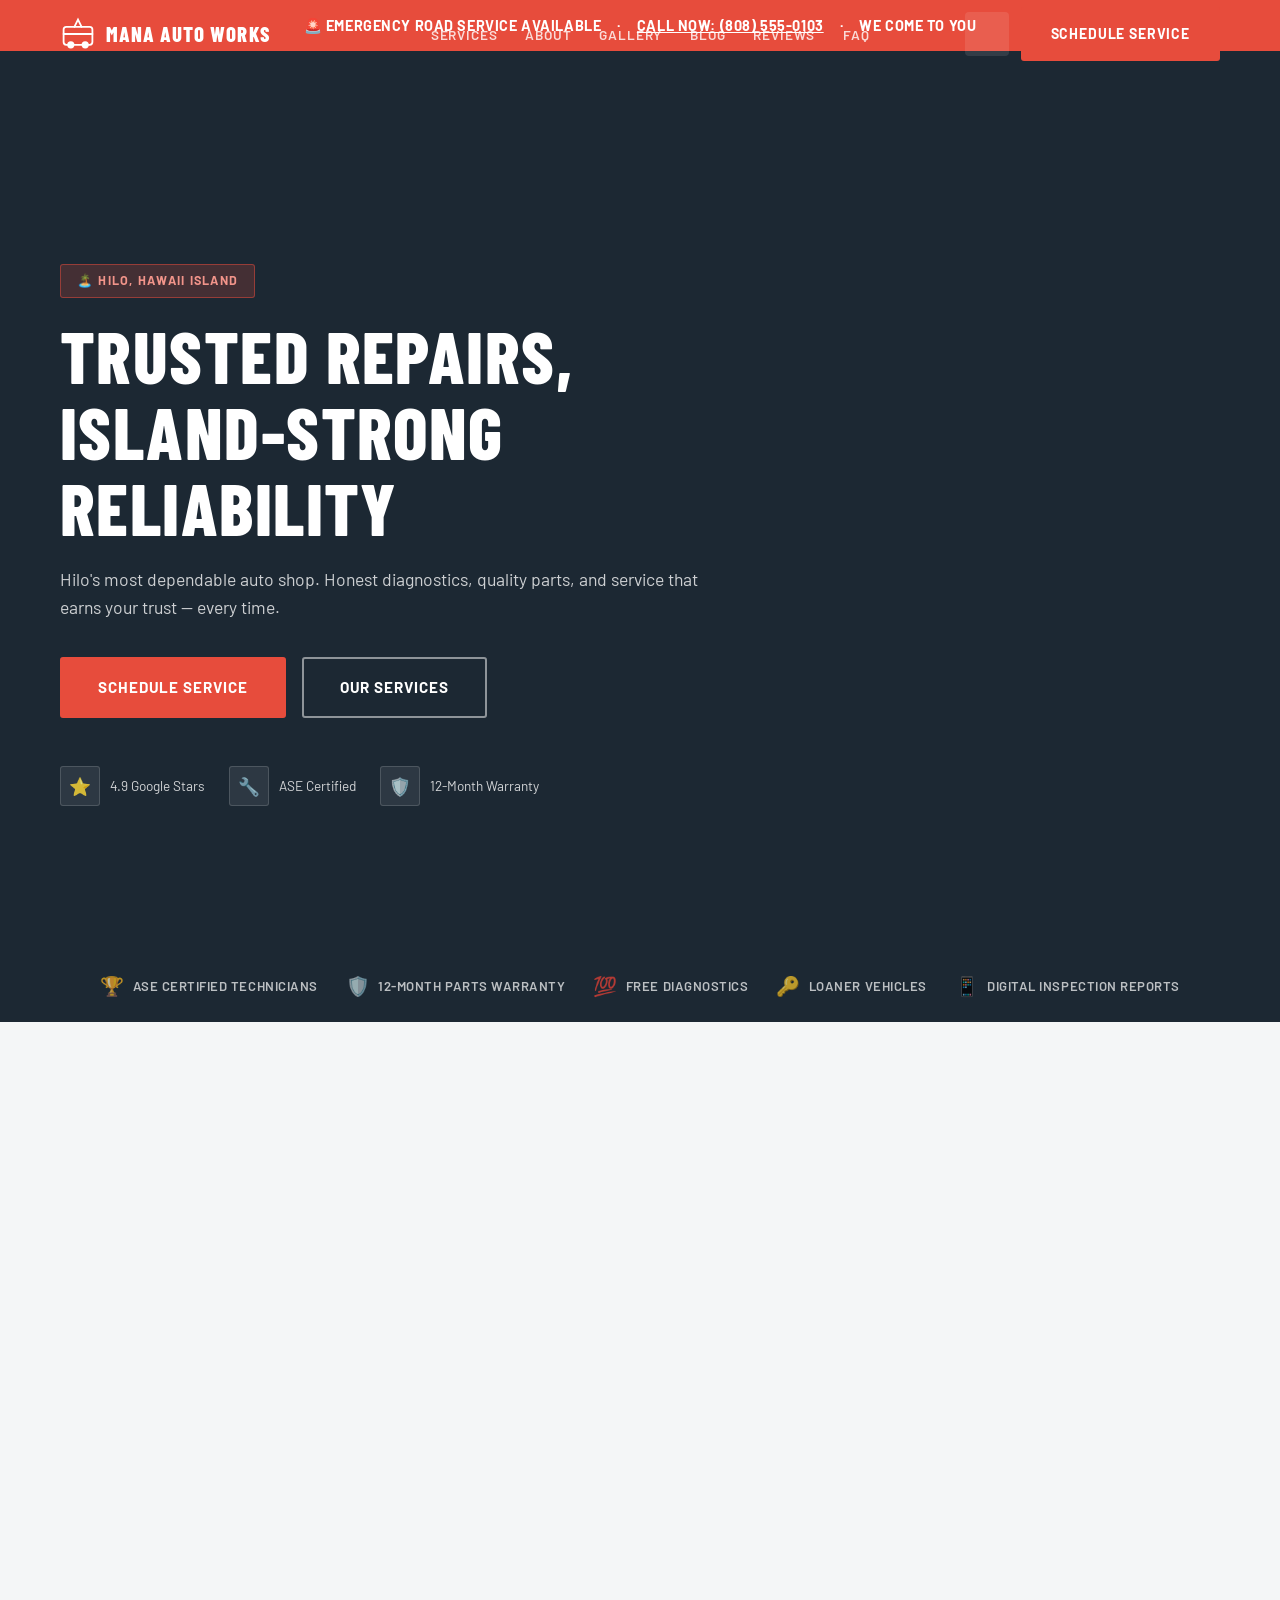
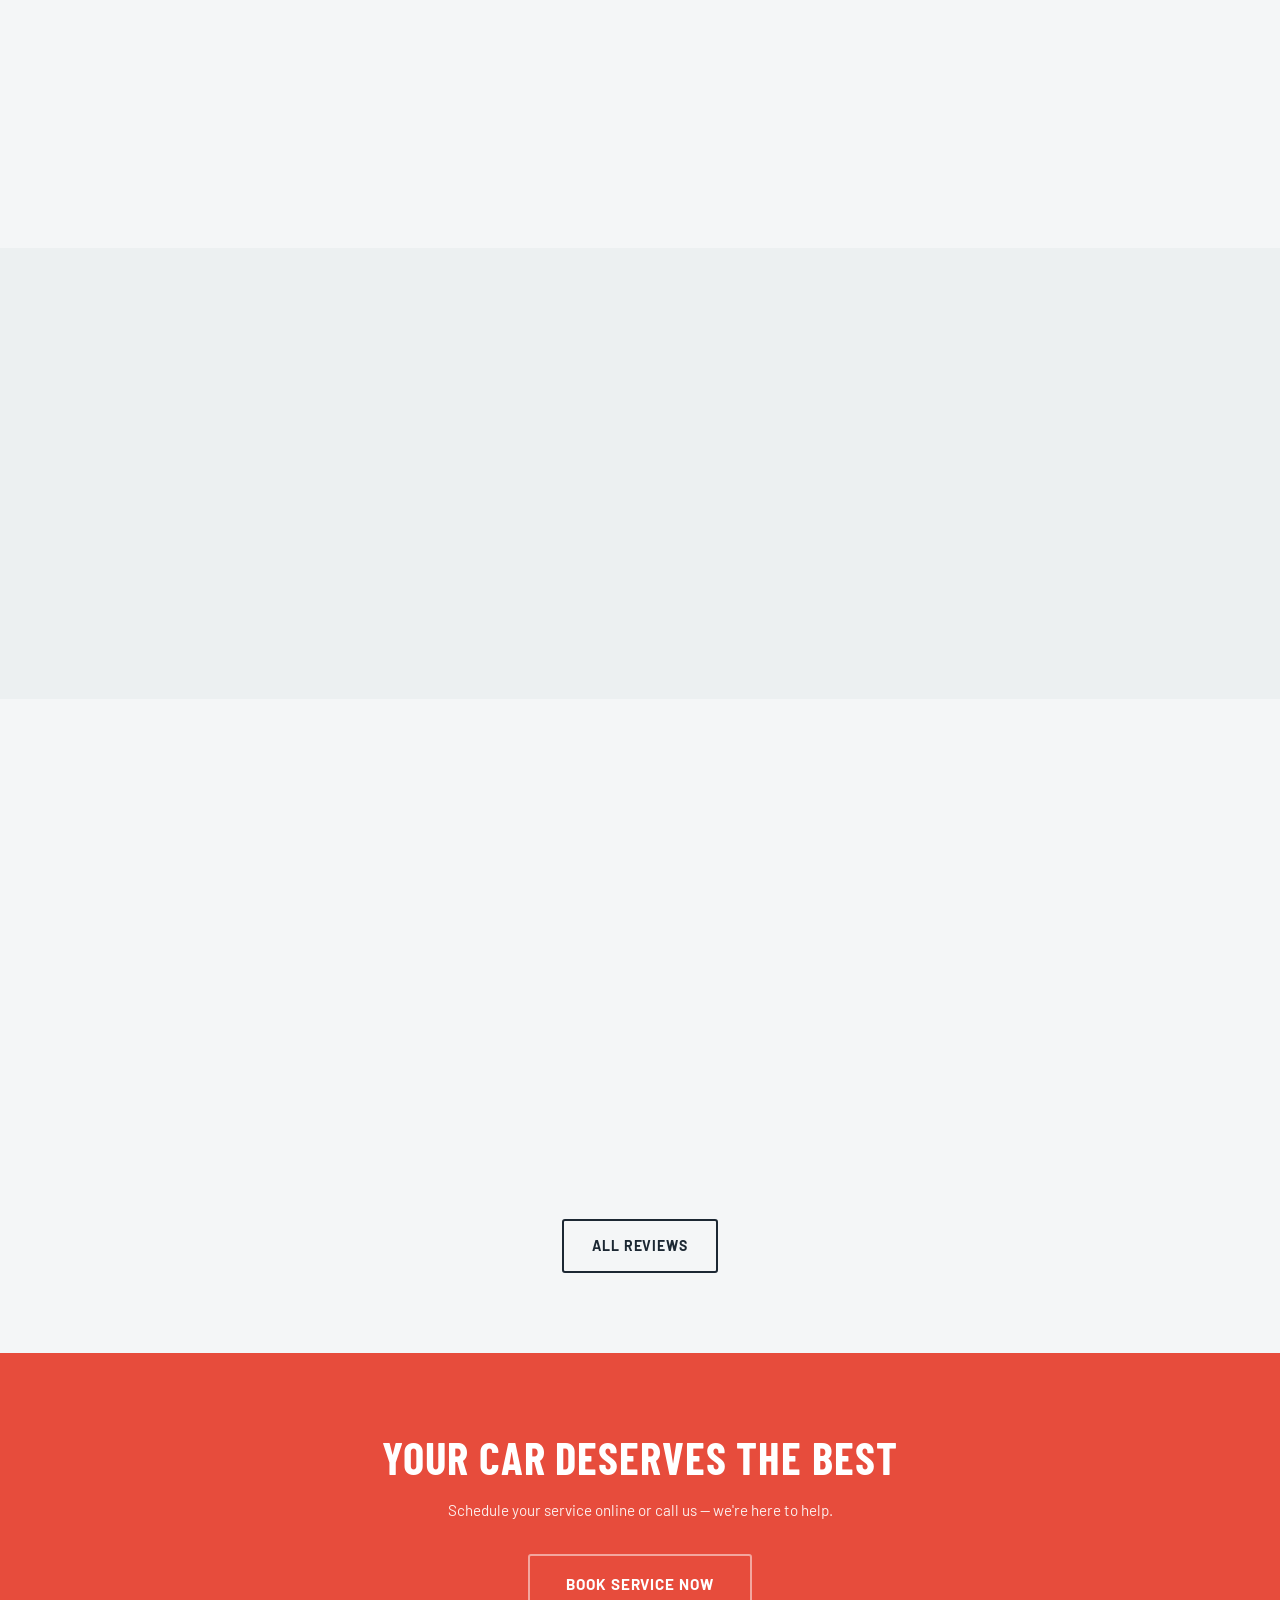
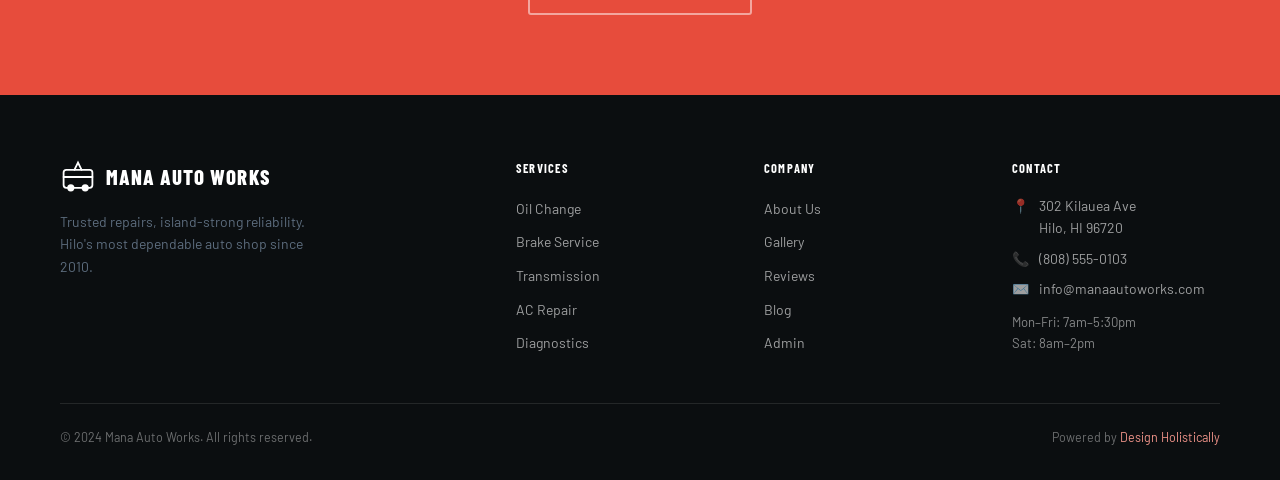
==== index.html @ d2211e3b "Initial commit: Mana Auto Works — Hawaii sample site (Hilo, Hawaii Island)" ====
<!DOCTYPE html>
<html lang="en" data-theme="light">
<head>
  <meta charset="UTF-8"><meta name="viewport" content="width=device-width, initial-scale=1.0">
  <title>Home | Mana Auto Works — Hilo, Hawaii</title>
  <meta name="description" content="Mana Auto Works offers trusted auto repair in Hilo, Hawaii. Oil changes, brakes, transmission, AC, diagnostics, and more.">
  <meta property="og:title" content="Home | Mana Auto Works">
  <meta property="og:image" content="https://picsum.photos/1200/630?random=200">
  <link rel="icon" href="data:image/svg+xml,<svg xmlns='http://www.w3.org/2000/svg' viewBox='0 0 32 32'><text y='28' font-size='28'>🔧</text></svg>">
  <link rel="stylesheet" href="css/style.css">
  <script type="application/ld+json">
  {"@context":"https://schema.org","@type":"AutoRepair","name":"Mana Auto Works","description":"Trusted auto repair shop in Hilo, Hawaii Island.","telephone":"(808) 555-0103","address":{"@type":"PostalAddress","streetAddress":"302 Kilauea Ave","addressLocality":"Hilo","addressRegion":"HI","postalCode":"96720","addressCountry":"US"},"openingHours":["Mo-Fr 07:00-17:30","Sa 08:00-14:00"]}
  </script>
</head>
<body class="page-wrapper">
  <header class="header">
    <nav class="nav container">
      <a href="index.html" class="nav-logo">
        <svg viewBox="0 0 40 40" fill="none" width="36" height="36" aria-label="Mana Auto Works">
          <rect x="4" y="12" width="32" height="20" rx="3" stroke="currentColor" stroke-width="2"/>
          <circle cx="12" cy="32" r="4" fill="currentColor"/>
          <circle cx="28" cy="32" r="4" fill="currentColor"/>
          <path d="M4 20h32M16 12l4-8 4 8" stroke="currentColor" stroke-width="2" stroke-linecap="round"/>
        </svg>
        Mana Auto Works
      </a>
      <ul class="nav-links">
        <li><a href="index.html" class='active'>Home</a></li>
        <li><a href="services.html" >Services</a></li>
        <li><a href="about.html" >About</a></li>
        <li><a href="gallery.html" >Gallery</a></li>
        <li><a href="blog.html" >Blog</a></li>
        <li><a href="reviews.html" >Reviews</a></li>
        <li><a href="faq.html" >FAQ</a></li>
      </ul>
      <div class="nav-actions">
        <button class="btn-theme" id="themeToggle" aria-label="Toggle dark mode"></button>
        <a href="booking.html" class="btn btn-nav">Schedule Service</a>
        <button class="hamburger" id="hamburger" aria-label="Menu"><span></span><span></span><span></span></button>
      </div>
    </nav>
  </header>
  <nav class="mobile-nav">
    <a href="index.html">Home</a><a href="services.html">Services</a><a href="about.html">About</a>
    <a href="gallery.html">Gallery</a><a href="blog.html">Blog</a><a href="booking.html" style="color:var(--accent)">Schedule Service</a>
  </nav>
  <div class="emergency-band">
    <div class="container"><div class="emergency-band-inner"><span>🚨 EMERGENCY ROAD SERVICE AVAILABLE</span><span>·</span><a href="tel:8085550103">Call Now: (808) 555-0103</a><span>·</span><span>We Come to You</span></div></div>
  </div>
  <section class="hero">
    <div class="hero-bg"></div>
    <div class="container">
      <div class="hero-content">
        <div class="hero-tag">🏝️ Hilo, Hawaii Island</div>
        <h1>Trusted Repairs,<br>Island-Strong<br>Reliability</h1>
        <p class="lead">Hilo's most dependable auto shop. Honest diagnostics, quality parts, and service that earns your trust — every time.</p>
        <div class="hero-actions">
          <a href="booking.html" class="btn btn-primary btn-lg">Schedule Service</a>
          <a href="services.html" class="btn btn-outline-light btn-lg">Our Services</a>
        </div>
        <div class="hero-badges">
          <div class="hero-badge"><div class="hero-badge-icon">⭐</div><span>4.9 Google Stars</span></div>
          <div class="hero-badge"><div class="hero-badge-icon">🔧</div><span>ASE Certified</span></div>
          <div class="hero-badge"><div class="hero-badge-icon">🛡️</div><span>12-Month Warranty</span></div>
        </div>
      </div>
    </div>
  </section>
  <div class="trust-strip">
    <div class="container"><div class="trust-items">
      <div class="trust-item"><span>🏆</span> ASE Certified Technicians</div>
      <div class="trust-item"><span>🛡️</span> 12-Month Parts Warranty</div>
      <div class="trust-item"><span>💯</span> Free Diagnostics</div>
      <div class="trust-item"><span>🔑</span> Loaner Vehicles</div>
      <div class="trust-item"><span>📱</span> Digital Inspection Reports</div>
    </div></div>
  </div>
  <section class="section">
    <div class="container">
      <div class="section-header fade-up">
        <span class="section-tag">What We Fix</span>
        <h2>Complete Auto Services</h2>
        <p>From routine maintenance to complex repairs — we service all makes and models with the skill your vehicle deserves.</p>
      </div>
      <div class="services-grid">
        <div class="service-card fade-up fade-up-delay-1"><div class="service-icon">🛢️</div><h3>Oil Change</h3><p>Conventional, synthetic blend, or full synthetic. Filter replacement and multi-point inspection included.</p></div>
        <div class="service-card fade-up fade-up-delay-2"><div class="service-icon">🔵</div><h3>Brake Service</h3><p>Pad replacement, rotor resurfacing, caliper repair. Full brake system inspection with every service.</p></div>
        <div class="service-card fade-up fade-up-delay-3"><div class="service-icon">⚙️</div><h3>Transmission</h3><p>Automatic and manual transmission repair, fluid service, and complete rebuilds by our specialists.</p></div>
        <div class="service-card fade-up fade-up-delay-1"><div class="service-icon">❄️</div><h3>AC Repair</h3><p>Recharge, leak detection, compressor replacement. Critical for Hawaii's heat — get your AC right.</p></div>
        <div class="service-card fade-up fade-up-delay-2"><div class="service-icon">🔍</div><h3>Diagnostics</h3><p>Advanced OBD-II scanning and comprehensive systems check to find issues fast — free diagnostics on first visit.</p></div>
        <div class="service-card fade-up fade-up-delay-3"><div class="service-icon">🚗</div><h3>Tires & Alignment</h3><p>Tire sales, installation, rotation, and computerized wheel alignment for Hawaii's varied road conditions.</p></div>
      </div>
    </div>
  </section>
  <section class="section" style="background:var(--gray-100)">
    <div class="container">
      <div class="section-header fade-up"><span class="section-tag">Certifications</span><h2>Trusted & Certified</h2></div>
      <div class="cert-grid">
        <div class="cert-card fade-up fade-up-delay-1"><div class="cert-icon">🏅</div><div class="cert-name">ASE Certified</div><div class="cert-desc">All technicians nationally certified</div></div>
        <div class="cert-card fade-up fade-up-delay-2"><div class="cert-icon">🔧</div><div class="cert-name">AAA Approved</div><div class="cert-desc">Approved repair facility</div></div>
        <div class="cert-card fade-up fade-up-delay-3"><div class="cert-icon">🛡️</div><div class="cert-name">NAPA AutoCare</div><div class="cert-desc">Nationwide parts warranty</div></div>
        <div class="cert-card fade-up" style="transition-delay:0.4s"><div class="cert-icon">♻️</div><div class="cert-name">EPA Compliant</div><div class="cert-desc">Environmentally responsible disposal</div></div>
      </div>
    </div>
  </section>
  <section class="section">
    <div class="container">
      <div class="section-header fade-up"><span class="section-tag">Customer Reviews</span><h2>What Hilo Drivers Say</h2></div>
      <div class="testimonials-grid">
        <div class="testimonial-card fade-up fade-up-delay-1"><div class="testimonial-stars">★★★★★</div><p class="testimonial-text">"Brought my truck in after it failed to start on the way to work. They diagnosed the problem in under an hour, had the part in stock, and I was back on the road by noon. Honest, fast, affordable."</p><div class="testimonial-author"><img class="testimonial-avatar" src="https://picsum.photos/44/44?random=230" alt="Kahana T."><div><div class="testimonial-name">Kahana Torres</div><div class="testimonial-loc">Hilo, HI</div></div></div></div>
        <div class="testimonial-card fade-up fade-up-delay-2"><div class="testimonial-stars">★★★★★</div><p class="testimonial-text">"My AC stopped working in July — worst timing possible on the Big Island. Mana Auto had it diagnosed and repaired in one day. The team explained exactly what was wrong and why. No upselling, just solutions."</p><div class="testimonial-author"><img class="testimonial-avatar" src="https://picsum.photos/44/44?random=231" alt="Lisa M."><div><div class="testimonial-name">Lisa Makoa</div><div class="testimonial-loc">Hilo, HI</div></div></div></div>
        <div class="testimonial-card fade-up fade-up-delay-3"><div class="testimonial-stars">★★★★★</div><p class="testimonial-text">"I've been taking my vehicles to Mana Auto Works for 8 years. They're honest, thorough, and they always find ways to save you money without cutting corners. The only shop I trust in Hilo."</p><div class="testimonial-author"><img class="testimonial-avatar" src="https://picsum.photos/44/44?random=232" alt="Robert K."><div><div class="testimonial-name">Robert Kono</div><div class="testimonial-loc">Hilo, HI</div></div></div></div>
      </div>
      <div class="text-center mt-32"><a href="reviews.html" class="btn btn-outline">All Reviews</a></div>
    </div>
  </section>
  <div class="cta-band">
    <div class="container"><h2 style="color:#fff">Your Car Deserves the Best</h2><p>Schedule your service online or call us — we're here to help.</p><a href="booking.html" class="btn btn-outline-light btn-lg">Book Service Now</a></div>
  </div>

  <footer class="footer">
    <div class="container">
      <div class="footer-grid">
        <div class="footer-brand">
          <a href="index.html" class="nav-logo" style="color:#fff">
            <svg viewBox="0 0 40 40" fill="none" width="32" height="32"><rect x="4" y="12" width="32" height="20" rx="3" stroke="currentColor" stroke-width="2"/><circle cx="12" cy="32" r="4" fill="currentColor"/><circle cx="28" cy="32" r="4" fill="currentColor"/><path d="M4 20h32M16 12l4-8 4 8" stroke="currentColor" stroke-width="2" stroke-linecap="round"/></svg>
            Mana Auto Works
          </a>
          <p>Trusted repairs, island-strong reliability. Hilo's most dependable auto shop since 2010.</p>
        </div>
        <div><p class="footer-heading">Services</p><ul class="footer-links"><li><a href="services.html">Oil Change</a></li><li><a href="services.html">Brake Service</a></li><li><a href="services.html">Transmission</a></li><li><a href="services.html">AC Repair</a></li><li><a href="services.html">Diagnostics</a></li></ul></div>
        <div><p class="footer-heading">Company</p><ul class="footer-links"><li><a href="about.html">About Us</a></li><li><a href="gallery.html">Gallery</a></li><li><a href="reviews.html">Reviews</a></li><li><a href="blog.html">Blog</a></li><li><a href="admin.html">Admin</a></li></ul></div>
        <div>
          <p class="footer-heading">Contact</p>
          <div class="footer-contact-item"><span>📍</span><span>302 Kilauea Ave<br>Hilo, HI 96720</span></div>
          <div class="footer-contact-item"><span>📞</span><a href="tel:8085550103">(808) 555-0103</a></div>
          <div class="footer-contact-item"><span>✉️</span><a href="mailto:info@manaautoworks.com">info@manaautoworks.com</a></div>
          <div style="margin-top:12px;font-size:0.82rem;color:rgba(255,255,255,0.5)">Mon–Fri: 7am–5:30pm<br>Sat: 8am–2pm</div>
        </div>
      </div>
      <div class="footer-bottom">
        <p>© 2024 Mana Auto Works. All rights reserved.</p>
        <p class="powered-by">Powered by <a href="https://designholistically.com" target="_blank">Design Holistically</a></p>
      </div>
    </div>
  </footer>
  <button class="back-to-top" id="backToTop" aria-label="Back to top">↑</button><script src="js/main.js"></script></body></html>
---- css/style.css ----
@import url('https://fonts.googleapis.com/css2?family=Barlow:wght@400;500;600;700;800&family=Barlow+Condensed:wght@600;700;800&display=swap');
:root{--primary:#1C2833;--primary-light:#2E4057;--accent:#E74C3C;--accent-dark:#C0392B;--accent-light:#F1948A;--white:#FFFFFF;--off-white:#F4F6F7;--gray-100:#ECF0F1;--gray-200:#D5DBDB;--gray-300:#AAB7B8;--gray-500:#717D7E;--gray-900:#0B0E10;--text:#1C2833;--text-light:#5D6D7E;--bg:var(--off-white);--surface:var(--white);--border:#D5DBDB;--shadow-sm:0 2px 8px rgba(28,40,51,0.08);--shadow-md:0 4px 20px rgba(28,40,51,0.15);--shadow-lg:0 8px 40px rgba(28,40,51,0.2);--radius-sm:3px;--radius-md:6px;--radius-lg:12px;--font-display:'Barlow Condensed',sans-serif;--font-body:'Barlow',sans-serif;--transition:0.3s cubic-bezier(0.4,0,0.2,1);--header-h:68px;}
[data-theme="dark"]{--text:#ECF0F1;--text-light:#AAB7B8;--bg:#0D1117;--surface:#161B22;--border:#21262D;--gray-100:#161B22;--gray-200:#21262D;--off-white:#0D1117;--white:#161B22;--shadow-sm:0 2px 8px rgba(0,0,0,0.4);--shadow-md:0 4px 20px rgba(0,0,0,0.5);--shadow-lg:0 8px 40px rgba(0,0,0,0.6);}
*,*::before,*::after{box-sizing:border-box;margin:0;padding:0;}
html{scroll-behavior:smooth;}
body{font-family:var(--font-body);background:var(--bg);color:var(--text);line-height:1.6;transition:background var(--transition),color var(--transition);overflow-x:hidden;}
img{max-width:100%;height:auto;display:block;}a{color:inherit;text-decoration:none;}button{cursor:pointer;border:none;background:none;font-family:inherit;}ul{list-style:none;}
h1,h2,h3,h4{font-family:var(--font-display);line-height:1.1;color:var(--text);text-transform:uppercase;letter-spacing:0.02em;}
h1{font-size:clamp(2.4rem,6vw,4.5rem);font-weight:800;}
h2{font-size:clamp(1.8rem,4vw,2.8rem);font-weight:700;}
h3{font-size:clamp(1.2rem,2.5vw,1.5rem);font-weight:700;}
h4{font-size:1rem;font-weight:700;}
p{font-size:0.95rem;color:var(--text-light);max-width:68ch;}
.lead{font-size:1.1rem;font-weight:400;}
.container{width:100%;max-width:1200px;margin:0 auto;padding:0 20px;}
.section{padding:80px 0;}.section-sm{padding:48px 0;}
.section-header{text-align:center;margin-bottom:56px;}
.section-header p{margin:12px auto 0;}
.section-tag{display:inline-block;font-size:0.72rem;font-weight:700;letter-spacing:0.14em;text-transform:uppercase;color:var(--accent);margin-bottom:10px;font-family:var(--font-body);}
.grid-2{display:grid;grid-template-columns:1fr;gap:32px;}
.grid-3{display:grid;grid-template-columns:1fr;gap:24px;}
@media(min-width:768px){.grid-2{grid-template-columns:1fr 1fr;}.grid-3{grid-template-columns:repeat(3,1fr);}}
/* HEADER */
.header{position:fixed;top:0;left:0;right:0;height:var(--header-h);z-index:1000;transition:all var(--transition);}
.header.scrolled{background:rgba(28,40,51,0.96);backdrop-filter:blur(12px);box-shadow:0 2px 20px rgba(0,0,0,0.4);}
.nav{display:flex;align-items:center;justify-content:space-between;height:var(--header-h);}
.nav-logo{display:flex;align-items:center;gap:10px;font-family:var(--font-display);font-size:1.3rem;font-weight:800;color:#fff;text-transform:uppercase;letter-spacing:0.05em;}
.nav-logo svg{width:36px;height:36px;}
.nav-links{display:none;align-items:center;gap:28px;}
.nav-links a{font-size:0.85rem;font-weight:600;letter-spacing:0.06em;text-transform:uppercase;color:rgba(255,255,255,0.8);transition:color var(--transition);}
.nav-links a:hover,.nav-links a.active{color:var(--accent);}
.nav-actions{display:flex;align-items:center;gap:12px;}
.btn-theme{width:44px;height:44px;border-radius:4px;display:flex;align-items:center;justify-content:center;background:rgba(255,255,255,0.1);color:#fff;transition:background var(--transition);}
.btn-theme:hover{background:rgba(255,255,255,0.2);}
.btn-nav{display:none;padding:10px 22px;background:var(--accent);color:#fff;font-size:0.8rem;font-weight:700;letter-spacing:0.08em;text-transform:uppercase;border-radius:3px;transition:all var(--transition);}
.btn-nav:hover{background:var(--accent-dark);}
.hamburger{width:44px;height:44px;display:flex;flex-direction:column;align-items:center;justify-content:center;gap:5px;background:rgba(255,255,255,0.1);border-radius:3px;}
.hamburger span{display:block;width:20px;height:2px;background:#fff;border-radius:2px;transition:transform var(--transition),opacity var(--transition);}
.hamburger.open span:nth-child(1){transform:translateY(7px) rotate(45deg);}
.hamburger.open span:nth-child(2){opacity:0;}
.hamburger.open span:nth-child(3){transform:translateY(-7px) rotate(-45deg);}
.mobile-nav{position:fixed;top:var(--header-h);left:0;right:0;bottom:0;background:var(--primary);z-index:999;display:flex;flex-direction:column;align-items:center;justify-content:center;gap:28px;opacity:0;pointer-events:none;transform:translateY(-20px);transition:all var(--transition);}
.mobile-nav.open{opacity:1;pointer-events:all;transform:translateY(0);}
.mobile-nav a{font-family:var(--font-display);font-size:2rem;font-weight:800;color:#fff;text-transform:uppercase;}
.mobile-nav a:hover{color:var(--accent);}
@media(min-width:768px){.nav-links{display:flex;}.btn-nav{display:block;}.hamburger{display:none;}}
.btn{display:inline-flex;align-items:center;justify-content:center;gap:8px;padding:14px 28px;border-radius:3px;font-family:var(--font-body);font-size:0.875rem;font-weight:700;text-transform:uppercase;letter-spacing:0.06em;transition:all var(--transition);min-height:44px;cursor:pointer;border:2px solid transparent;}
.btn-primary{background:var(--accent);color:#fff;border-color:var(--accent);}
.btn-primary:hover{background:var(--accent-dark);transform:translateY(-2px);box-shadow:var(--shadow-md);}
.btn-outline{background:transparent;color:var(--primary);border-color:var(--primary);}
.btn-outline:hover{background:var(--primary);color:#fff;}
.btn-outline-light{background:transparent;color:#fff;border-color:rgba(255,255,255,0.5);}
.btn-outline-light:hover{background:rgba(255,255,255,0.12);}
.btn-lg{padding:16px 36px;font-size:0.95rem;}
/* HERO */
.hero{min-height:100vh;display:flex;align-items:center;position:relative;overflow:hidden;background:var(--primary);padding-top:var(--header-h);}
.hero-bg{position:absolute;inset:0;background-image:url('https://picsum.photos/1400/900?random=200');background-size:cover;background-position:center;opacity:0.25;}
.hero-content{position:relative;z-index:2;padding:80px 0;max-width:680px;}
.hero-tag{display:inline-flex;align-items:center;gap:8px;background:rgba(231,76,60,0.2);border:1px solid rgba(231,76,60,0.5);color:var(--accent-light);padding:6px 16px;border-radius:3px;font-size:0.78rem;font-weight:700;letter-spacing:0.1em;text-transform:uppercase;margin-bottom:20px;}
.hero h1{color:#fff;margin-bottom:20px;line-height:1.05;}
.hero .lead{color:rgba(255,255,255,0.78);margin-bottom:36px;}
.hero-actions{display:flex;gap:16px;flex-wrap:wrap;}
.hero-badges{display:flex;gap:24px;margin-top:48px;flex-wrap:wrap;}
.hero-badge{display:flex;align-items:center;gap:10px;color:rgba(255,255,255,0.8);font-size:0.85rem;}
.hero-badge-icon{width:40px;height:40px;background:rgba(255,255,255,0.08);border:1px solid rgba(255,255,255,0.15);border-radius:3px;display:flex;align-items:center;justify-content:center;font-size:1.1rem;}
/* EMERGENCY BADGE */
.emergency-band{background:var(--accent);padding:14px 0;text-align:center;}
.emergency-band-inner{display:flex;align-items:center;justify-content:center;gap:16px;flex-wrap:wrap;color:#fff;font-weight:700;font-size:0.9rem;text-transform:uppercase;letter-spacing:0.04em;}
.emergency-band a{color:#fff;text-decoration:underline;}
/* TRUST */
.trust-strip{background:var(--primary);padding:20px 0;}
.trust-items{display:flex;align-items:center;justify-content:center;gap:28px;flex-wrap:wrap;}
.trust-item{display:flex;align-items:center;gap:8px;font-size:0.82rem;font-weight:600;color:rgba(255,255,255,0.7);text-transform:uppercase;letter-spacing:0.04em;}
.trust-item span{font-size:1.2rem;}
/* SERVICE CARDS */
.services-grid{display:grid;grid-template-columns:1fr;gap:2px;}
@media(min-width:600px){.services-grid{grid-template-columns:1fr 1fr;}}
@media(min-width:900px){.services-grid{grid-template-columns:repeat(3,1fr);}}
.service-card{background:var(--surface);padding:32px 24px;border:1px solid var(--border);transition:all var(--transition);}
.service-card:hover{background:var(--primary);border-color:var(--primary);}
.service-card:hover h3,.service-card:hover p{color:#fff;}
.service-card:hover .service-icon{color:var(--accent);}
.service-icon{font-size:2rem;margin-bottom:16px;transition:color var(--transition);}
/* CARDS */
.card{background:var(--surface);border-radius:var(--radius-md);overflow:hidden;border:1px solid var(--border);transition:all var(--transition);}
.card:hover{transform:translateY(-4px);box-shadow:var(--shadow-md);}
.card-img{width:100%;height:220px;object-fit:cover;}
.card-body{padding:24px;}
.card-tag{font-size:0.72rem;font-weight:700;letter-spacing:0.08em;text-transform:uppercase;color:var(--accent);margin-bottom:8px;}
.card-title{font-size:1.1rem;margin-bottom:8px;}
.card-text{font-size:0.875rem;}
.card-price{font-family:var(--font-display);font-size:1.4rem;color:var(--accent);font-weight:800;margin-top:12px;}
/* TESTIMONIALS */
.testimonials-grid{display:grid;grid-template-columns:1fr;gap:20px;}
@media(min-width:768px){.testimonials-grid{grid-template-columns:repeat(3,1fr);}}
.testimonial-card{background:var(--surface);padding:28px;border:1px solid var(--border);border-left:4px solid var(--accent);}
.testimonial-stars{color:var(--accent);margin-bottom:10px;letter-spacing:2px;}
.testimonial-text{font-size:0.9rem;font-style:italic;margin-bottom:16px;}
.testimonial-author{display:flex;align-items:center;gap:12px;}
.testimonial-avatar{width:44px;height:44px;border-radius:50%;object-fit:cover;}
.testimonial-name{font-weight:700;font-size:0.875rem;}
.testimonial-loc{font-size:0.78rem;color:var(--text-light);}
/* GALLERY */
.gallery-grid{display:grid;grid-template-columns:1fr 1fr;gap:4px;}
@media(min-width:768px){.gallery-grid{grid-template-columns:repeat(3,1fr);}}
@media(min-width:1024px){.gallery-grid{grid-template-columns:repeat(4,1fr);}}
.gallery-item{overflow:hidden;aspect-ratio:1;cursor:pointer;position:relative;}
.gallery-item img{width:100%;height:100%;object-fit:cover;transition:transform 0.4s ease;}
.gallery-item:hover img{transform:scale(1.08);}
.gallery-item-overlay{position:absolute;inset:0;background:linear-gradient(to top,rgba(28,40,51,0.7) 0%,transparent 60%);opacity:0;transition:opacity var(--transition);display:flex;align-items:flex-end;padding:16px;}
.gallery-item:hover .gallery-item-overlay{opacity:1;}
.gallery-item-overlay span{color:#fff;font-size:0.82rem;font-weight:600;text-transform:uppercase;letter-spacing:0.04em;}
/* BLOG */
.blog-grid{display:grid;grid-template-columns:1fr;gap:24px;}
@media(min-width:640px){.blog-grid{grid-template-columns:1fr 1fr;}}
@media(min-width:1024px){.blog-grid{grid-template-columns:repeat(3,1fr);}}
.blog-card{background:var(--surface);border:1px solid var(--border);overflow:hidden;transition:all var(--transition);}
.blog-card:hover{transform:translateY(-4px);box-shadow:var(--shadow-md);}
.blog-card-img{width:100%;height:200px;object-fit:cover;}
.blog-card-body{padding:20px;}
.blog-card-meta{font-size:0.78rem;color:var(--text-light);margin-bottom:6px;}
.blog-card-title{font-size:1rem;margin-bottom:8px;line-height:1.3;}
.blog-card-excerpt{font-size:0.85rem;color:var(--text-light);}
.blog-card-link{display:inline-flex;align-items:center;gap:4px;color:var(--accent);font-size:0.82rem;font-weight:700;margin-top:14px;text-transform:uppercase;letter-spacing:0.04em;}
/* BOOKING */
.booking-steps{display:flex;justify-content:center;gap:0;margin-bottom:48px;}
.step-indicator{display:flex;flex-direction:column;align-items:center;gap:8px;position:relative;flex:1;max-width:140px;}
.step-indicator::after{content:'';position:absolute;top:20px;left:60%;right:-40%;height:2px;background:var(--border);}
.step-indicator:last-child::after{display:none;}
.step-indicator.active::after,.step-indicator.done::after{background:var(--accent);}
.step-num{width:40px;height:40px;border-radius:2px;display:flex;align-items:center;justify-content:center;font-weight:700;font-size:0.9rem;z-index:1;background:var(--gray-200);color:var(--text-light);transition:all var(--transition);}
.step-indicator.active .step-num{background:var(--accent);color:#fff;}
.step-indicator.done .step-num{background:var(--primary);color:#fff;}
.step-label{font-size:0.72rem;font-weight:600;color:var(--text-light);text-align:center;text-transform:uppercase;letter-spacing:0.04em;}
.step-panel{display:none;}.step-panel.active{display:block;}
.form-group{margin-bottom:18px;}
.form-group label{display:block;font-weight:600;font-size:0.82rem;margin-bottom:6px;text-transform:uppercase;letter-spacing:0.04em;}
.form-group input,.form-group select,.form-group textarea{width:100%;padding:12px 16px;border-radius:3px;border:2px solid var(--border);background:var(--surface);color:var(--text);font-family:var(--font-body);font-size:0.95rem;transition:border-color var(--transition);min-height:44px;}
.form-group input:focus,.form-group select:focus,.form-group textarea:focus{outline:none;border-color:var(--accent);}
.service-options{display:grid;grid-template-columns:1fr;gap:10px;}
@media(min-width:640px){.service-options{grid-template-columns:1fr 1fr;}}
.service-option{border:2px solid var(--border);border-radius:3px;padding:14px;cursor:pointer;transition:all var(--transition);}
.service-option:hover{border-color:var(--accent);}
.service-option.selected{border-color:var(--accent);background:rgba(231,76,60,0.06);}
.service-option h4{margin-bottom:4px;}
.service-option p{font-size:0.78rem;}
.time-slots{display:grid;grid-template-columns:repeat(3,1fr);gap:8px;}
@media(min-width:640px){.time-slots{grid-template-columns:repeat(4,1fr);}}
.time-slot{padding:10px;text-align:center;border:2px solid var(--border);border-radius:3px;cursor:pointer;font-size:0.85rem;font-weight:600;transition:all var(--transition);min-height:44px;display:flex;align-items:center;justify-content:center;}
.time-slot:hover{border-color:var(--accent);}
.time-slot.selected{background:var(--accent);border-color:var(--accent);color:#fff;}
.time-slot.unavailable{opacity:0.4;cursor:not-allowed;}
.booking-summary{background:var(--gray-100);border-radius:var(--radius-md);padding:24px;border:1px solid var(--border);}
.booking-summary h3{margin-bottom:16px;}
.summary-row{display:flex;justify-content:space-between;padding:8px 0;border-bottom:1px solid var(--border);font-size:0.9rem;}
.summary-row:last-child{border:none;font-weight:700;}
/* FAQ */
.faq-list{max-width:800px;margin:0 auto;}
.faq-item{border-bottom:1px solid var(--border);}
.faq-question{width:100%;text-align:left;padding:18px 0;display:flex;justify-content:space-between;align-items:center;gap:16px;font-family:var(--font-display);font-size:1rem;font-weight:700;text-transform:uppercase;letter-spacing:0.03em;color:var(--text);cursor:pointer;min-height:44px;}
.faq-icon{font-size:1.2rem;color:var(--accent);transition:transform var(--transition);flex-shrink:0;}
.faq-item.open .faq-icon{transform:rotate(45deg);}
.faq-answer{max-height:0;overflow:hidden;transition:max-height 0.4s ease;}
.faq-answer-inner{padding-bottom:20px;font-size:0.9rem;color:var(--text-light);}
/* REVIEWS */
.reviews-summary{display:flex;align-items:center;gap:32px;flex-wrap:wrap;padding:32px;background:var(--surface);border:1px solid var(--border);margin-bottom:40px;}
.review-score{font-family:var(--font-display);font-size:4rem;font-weight:800;color:var(--accent);line-height:1;}
.review-stars-big{font-size:1.4rem;color:var(--accent);letter-spacing:3px;margin:4px 0;}
.reviews-grid{display:grid;grid-template-columns:1fr;gap:16px;}
@media(min-width:640px){.reviews-grid{grid-template-columns:1fr 1fr;}}
@media(min-width:1024px){.reviews-grid{grid-template-columns:repeat(3,1fr);}}
.review-card{background:var(--surface);padding:20px;border:1px solid var(--border);}
.review-header{display:flex;align-items:center;gap:12px;margin-bottom:10px;}
.review-avatar{width:44px;height:44px;border-radius:50%;object-fit:cover;}
.review-name{font-weight:700;font-size:0.875rem;}
.review-date{font-size:0.75rem;color:var(--text-light);}
.review-stars{color:var(--accent);font-size:0.875rem;letter-spacing:1px;}
.review-text{font-size:0.875rem;color:var(--text-light);}
/* ADMIN */
.admin-login{min-height:100vh;display:flex;align-items:center;justify-content:center;background:var(--primary);}
.admin-login-box{background:var(--surface);padding:48px;max-width:420px;width:100%;margin:20px;border-left:4px solid var(--accent);}
.admin-panel{display:none;}
.admin-header{background:var(--primary);color:#fff;padding:0 32px;height:64px;display:flex;align-items:center;justify-content:space-between;}
.admin-content{padding:32px 20px;max-width:1200px;margin:0 auto;}
.stats-grid{display:grid;grid-template-columns:1fr 1fr;gap:16px;margin-bottom:32px;}
@media(min-width:640px){.stats-grid{grid-template-columns:repeat(4,1fr);}}
.stat-card{background:var(--surface);padding:24px;border:1px solid var(--border);border-top:3px solid var(--accent);}
.stat-value{font-family:var(--font-display);font-size:2rem;font-weight:800;color:var(--accent);}
.stat-label{font-size:0.78rem;color:var(--text-light);margin-top:4px;text-transform:uppercase;letter-spacing:0.04em;}
.admin-table{width:100%;border-collapse:collapse;}
.admin-table th{background:var(--gray-100);padding:12px 16px;text-align:left;font-size:0.78rem;font-weight:700;text-transform:uppercase;letter-spacing:0.05em;}
.admin-table td{padding:12px 16px;border-bottom:1px solid var(--border);font-size:0.875rem;}
.badge{display:inline-block;padding:3px 10px;border-radius:2px;font-size:0.72rem;font-weight:700;text-transform:uppercase;letter-spacing:0.04em;}
.badge-pending{background:rgba(231,76,60,0.12);color:var(--accent);}
.badge-confirmed{background:rgba(39,174,96,0.12);color:#1E8449;}
.badge-new{background:rgba(28,40,51,0.12);color:var(--primary);}
.admin-section{background:var(--surface);padding:24px;border:1px solid var(--border);margin-bottom:24px;overflow-x:auto;}
.admin-section-title{font-family:var(--font-display);font-size:1.2rem;font-weight:700;text-transform:uppercase;margin-bottom:20px;}
/* CTA */
.cta-band{background:var(--accent);padding:80px 0;text-align:center;}
.cta-band h2,.cta-band p{color:#fff;}
.cta-band p{margin:16px auto 32px;opacity:0.9;}
/* FOOTER */
.footer{background:var(--gray-900);color:rgba(255,255,255,0.6);padding:64px 0 32px;}
.footer-grid{display:grid;grid-template-columns:1fr;gap:40px;margin-bottom:48px;}
@media(min-width:768px){.footer-grid{grid-template-columns:2fr 1fr 1fr 1fr;}}
.footer-brand .nav-logo{color:#fff;margin-bottom:16px;}
.footer-brand p{font-size:0.875rem;max-width:32ch;}
.footer-heading{color:#fff;font-size:0.78rem;font-weight:700;letter-spacing:0.1em;text-transform:uppercase;margin-bottom:16px;font-family:var(--font-display);}
.footer-links{display:flex;flex-direction:column;gap:8px;}
.footer-links a{font-size:0.875rem;transition:color var(--transition);}
.footer-links a:hover{color:var(--accent);}
.footer-contact-item{display:flex;gap:10px;font-size:0.875rem;margin-bottom:8px;align-items:flex-start;}
.footer-bottom{padding-top:24px;border-top:1px solid rgba(255,255,255,0.1);display:flex;justify-content:space-between;align-items:center;flex-wrap:wrap;gap:16px;}
.footer-bottom p{font-size:0.78rem;max-width:none;color:rgba(255,255,255,0.4);}
.powered-by{font-size:0.78rem;color:rgba(255,255,255,0.4);}
.powered-by a{color:var(--accent-light);}
.back-to-top{position:fixed;bottom:24px;right:24px;width:48px;height:48px;border-radius:3px;background:var(--accent);color:#fff;display:flex;align-items:center;justify-content:center;font-size:1.2rem;box-shadow:var(--shadow-md);opacity:0;transform:translateY(16px);transition:all var(--transition);z-index:500;cursor:pointer;}
.back-to-top.visible{opacity:1;transform:translateY(0);}
.back-to-top:hover{background:var(--accent-dark);}
.fade-up{opacity:0;transform:translateY(28px);transition:opacity 0.6s ease,transform 0.6s ease;}
.fade-up.visible{opacity:1;transform:translateY(0);}
.fade-up-delay-1{transition-delay:0.1s;}.fade-up-delay-2{transition-delay:0.2s;}.fade-up-delay-3{transition-delay:0.3s;}
.page-hero{background:var(--primary);padding:140px 0 80px;text-align:center;position:relative;overflow:hidden;}
.page-hero::before{content:'';position:absolute;inset:0;background:url('https://picsum.photos/1400/500?random=200');background-size:cover;background-position:center;opacity:0.15;}
.page-hero h1{color:#fff;position:relative;margin-bottom:16px;}
.page-hero p{color:rgba(255,255,255,0.75);margin:0 auto;position:relative;}
.breadcrumb{display:flex;align-items:center;justify-content:center;gap:8px;font-size:0.78rem;color:rgba(255,255,255,0.5);margin-bottom:16px;position:relative;}
.breadcrumb a{color:rgba(255,255,255,0.5);}
.breadcrumb a:hover{color:var(--accent);}
.blog-post-header{background:var(--primary);padding:140px 0 80px;position:relative;}
.blog-post-header::before{content:'';position:absolute;inset:0;background:url('https://picsum.photos/1400/500?random=200');background-size:cover;opacity:0.15;}
.blog-post-header h1{color:#fff;max-width:800px;position:relative;}
.blog-post-meta{color:rgba(255,255,255,0.6);margin-top:16px;font-size:0.875rem;position:relative;}
.blog-post-content{max-width:800px;margin:0 auto;padding:60px 20px;}
.blog-post-content h2{font-size:1.5rem;margin:40px 0 14px;color:var(--primary);}
[data-theme="dark"] .blog-post-content h2{color:var(--accent);}
.blog-post-content p{margin-bottom:20px;font-size:1rem;line-height:1.8;}
.blog-post-content img{margin:32px 0;width:100%;}
.blog-post-content ul{padding-left:24px;margin-bottom:20px;}
.blog-post-content ul li{margin-bottom:8px;font-size:1rem;color:var(--text-light);}
.about-story{display:grid;grid-template-columns:1fr;gap:48px;align-items:center;}
@media(min-width:768px){.about-story{grid-template-columns:1fr 1fr;}}
.about-story img{width:100%;aspect-ratio:4/3;object-fit:cover;}
.values-grid{display:grid;grid-template-columns:1fr 1fr;gap:16px;}
@media(min-width:1024px){.values-grid{grid-template-columns:repeat(4,1fr);}}
.value-card{padding:28px 20px;background:var(--surface);border:1px solid var(--border);border-top:3px solid var(--accent);}
.value-icon{font-size:2rem;margin-bottom:14px;}
.team-grid{display:grid;grid-template-columns:1fr 1fr;gap:20px;}
@media(min-width:768px){.team-grid{grid-template-columns:repeat(4,1fr);}}
.team-card{text-align:center;}
.team-img{width:100%;aspect-ratio:1;object-fit:cover;margin-bottom:14px;}
.team-name{font-weight:700;font-size:0.9rem;text-transform:uppercase;letter-spacing:0.04em;}
.team-role{font-size:0.82rem;color:var(--accent);}
.page-wrapper{animation:fadeIn 0.4s ease;}
@keyframes fadeIn{from{opacity:0;}to{opacity:1;}}
.text-center{text-align:center;}.mt-32{margin-top:32px;}
/* Cert badges */
.cert-grid{display:grid;grid-template-columns:1fr 1fr;gap:16px;}
@media(min-width:640px){.cert-grid{grid-template-columns:repeat(4,1fr);}}
.cert-card{background:var(--surface);border:2px solid var(--accent);padding:20px;text-align:center;}
.cert-icon{font-size:2rem;margin-bottom:10px;}
.cert-name{font-family:var(--font-display);font-weight:700;font-size:0.9rem;text-transform:uppercase;letter-spacing:0.03em;}
.cert-desc{font-size:0.78rem;color:var(--text-light);margin-top:4px;}
/* Pricing table */
.price-table{width:100%;border-collapse:collapse;margin-bottom:32px;}
.price-table th{background:var(--primary);color:#fff;padding:14px 20px;text-align:left;font-family:var(--font-display);font-weight:700;text-transform:uppercase;letter-spacing:0.05em;font-size:0.875rem;}
.price-table td{padding:12px 20px;border-bottom:1px solid var(--border);font-size:0.9rem;}
.price-table tr:hover td{background:var(--gray-100);}
.price-tag{color:var(--accent);font-weight:700;font-family:var(--font-display);font-size:1.1rem;white-space:nowrap;}
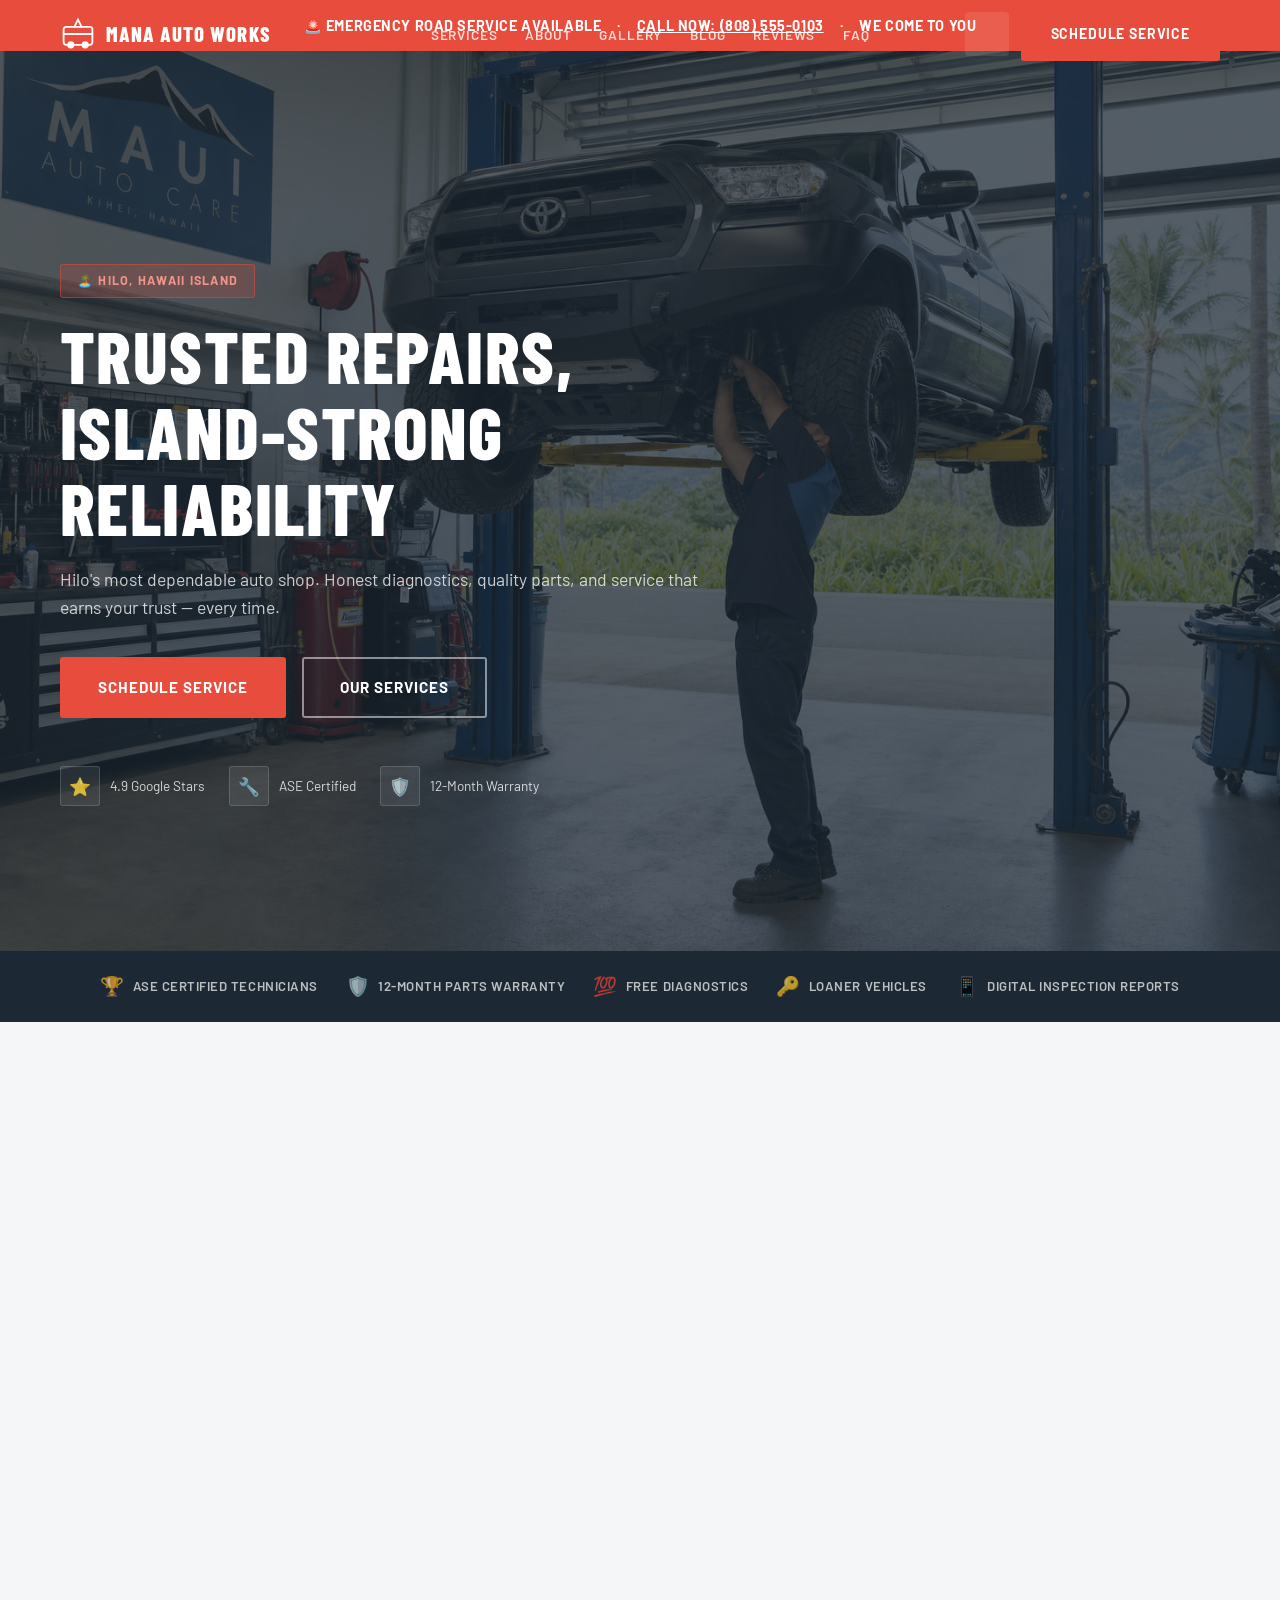
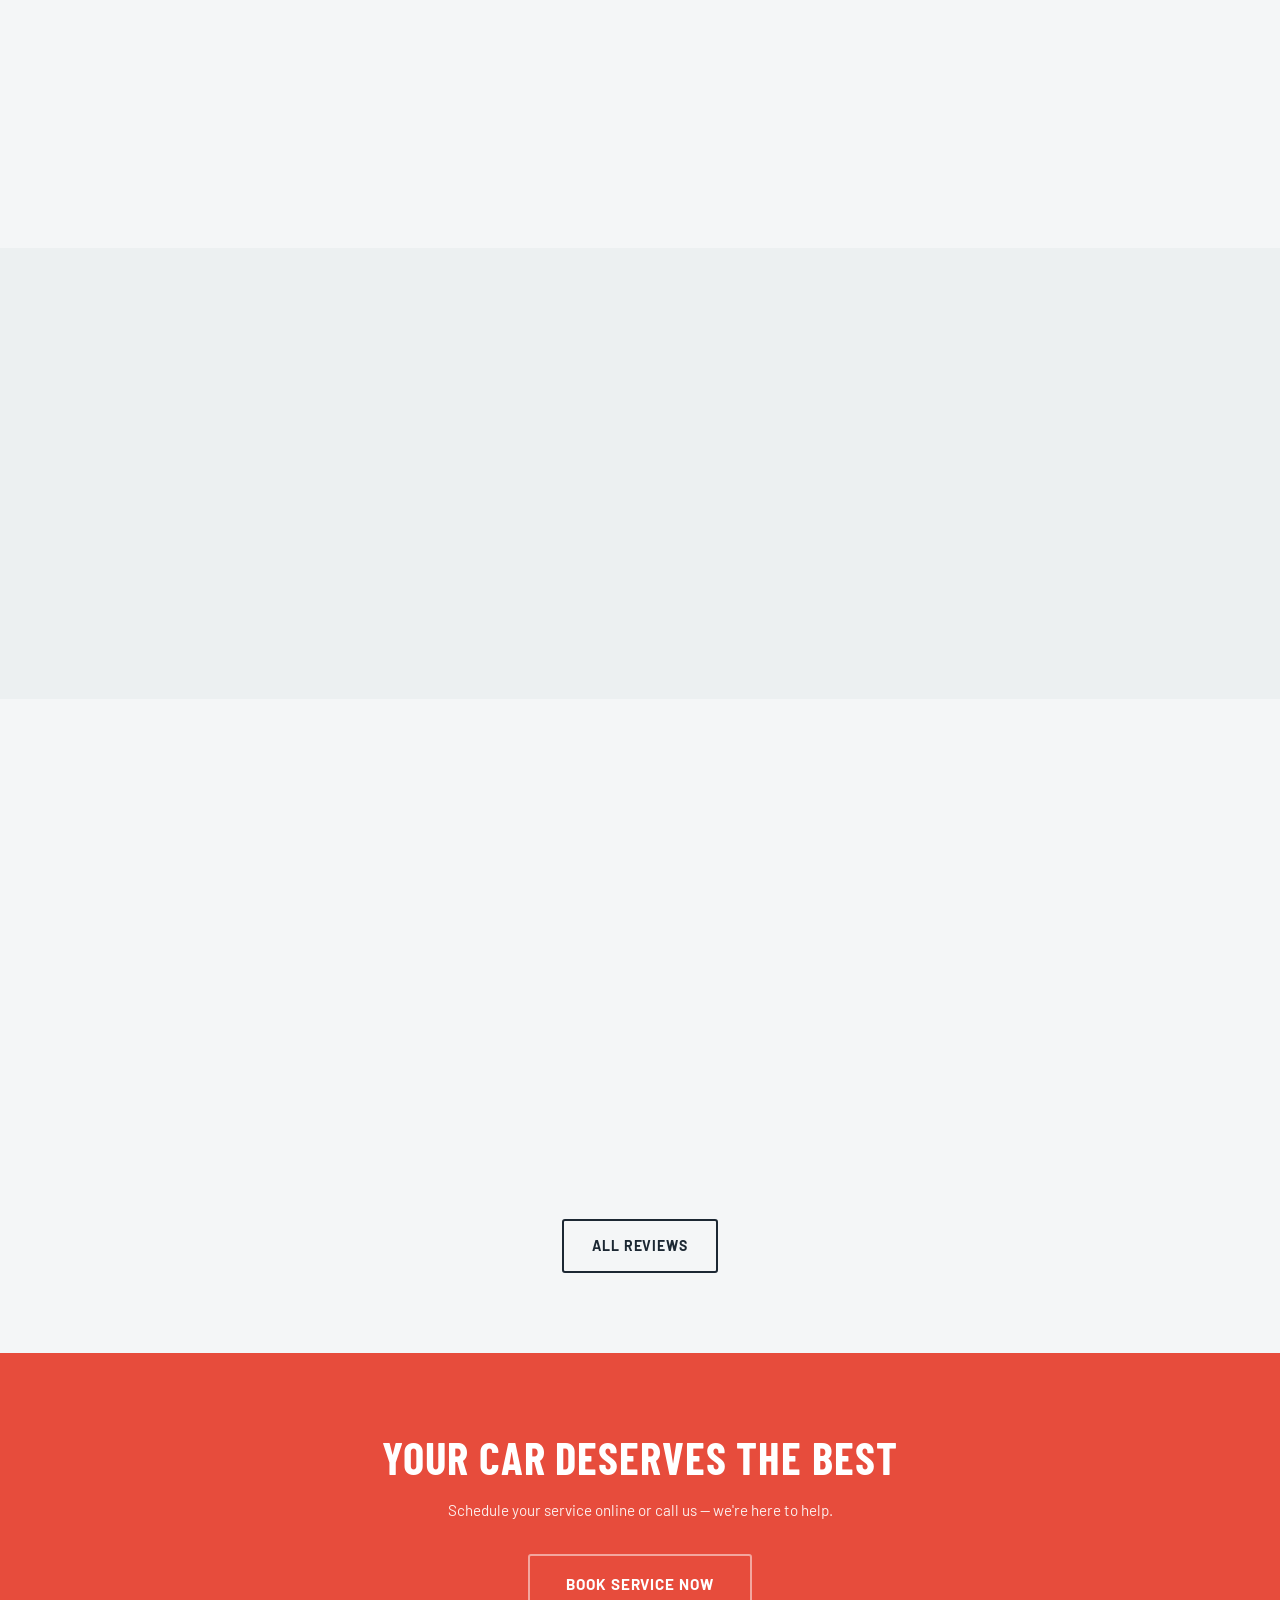
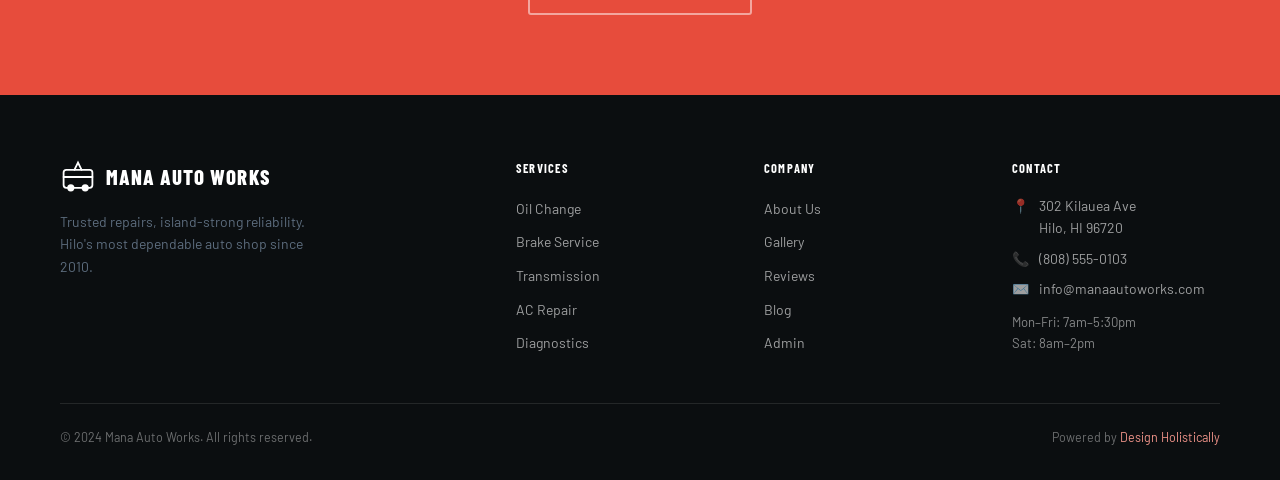
==== commit ca23bedb: "feat: replace all picsum placeholders with AI-generated photorealistic images" ====
--- a/index.html
+++ b/index.html
@@ -5,7 +5,7 @@
   <title>Home | Mana Auto Works — Hilo, Hawaii</title>
   <meta name="description" content="Mana Auto Works offers trusted auto repair in Hilo, Hawaii. Oil changes, brakes, transmission, AC, diagnostics, and more.">
   <meta property="og:title" content="Home | Mana Auto Works">
-  <meta property="og:image" content="https://picsum.photos/1200/630?random=200">
+  <meta property="og:image" content="images/hero.png">
   <link rel="icon" href="data:image/svg+xml,<svg xmlns='http://www.w3.org/2000/svg' viewBox='0 0 32 32'><text y='28' font-size='28'>🔧</text></svg>">
   <link rel="stylesheet" href="css/style.css">
   <script type="application/ld+json">
@@ -48,7 +48,7 @@
     <div class="container"><div class="emergency-band-inner"><span>🚨 EMERGENCY ROAD SERVICE AVAILABLE</span><span>·</span><a href="tel:8085550103">Call Now: (808) 555-0103</a><span>·</span><span>We Come to You</span></div></div>
   </div>
   <section class="hero">
-    <div class="hero-bg"></div>
+    <div class="hero-bg"><img src="images/hero.png" alt="Mana Auto Works auto repair Hawaii" loading="eager" style="width:100%;height:100%;object-fit:cover;position:absolute;inset:0;"></div>
     <div class="container">
       <div class="hero-content">
         <div class="hero-tag">🏝️ Hilo, Hawaii Island</div>
@@ -107,9 +107,9 @@
     <div class="container">
       <div class="section-header fade-up"><span class="section-tag">Customer Reviews</span><h2>What Hilo Drivers Say</h2></div>
       <div class="testimonials-grid">
-        <div class="testimonial-card fade-up fade-up-delay-1"><div class="testimonial-stars">★★★★★</div><p class="testimonial-text">"Brought my truck in after it failed to start on the way to work. They diagnosed the problem in under an hour, had the part in stock, and I was back on the road by noon. Honest, fast, affordable."</p><div class="testimonial-author"><img class="testimonial-avatar" src="https://picsum.photos/44/44?random=230" alt="Kahana T."><div><div class="testimonial-name">Kahana Torres</div><div class="testimonial-loc">Hilo, HI</div></div></div></div>
-        <div class="testimonial-card fade-up fade-up-delay-2"><div class="testimonial-stars">★★★★★</div><p class="testimonial-text">"My AC stopped working in July — worst timing possible on the Big Island. Mana Auto had it diagnosed and repaired in one day. The team explained exactly what was wrong and why. No upselling, just solutions."</p><div class="testimonial-author"><img class="testimonial-avatar" src="https://picsum.photos/44/44?random=231" alt="Lisa M."><div><div class="testimonial-name">Lisa Makoa</div><div class="testimonial-loc">Hilo, HI</div></div></div></div>
-        <div class="testimonial-card fade-up fade-up-delay-3"><div class="testimonial-stars">★★★★★</div><p class="testimonial-text">"I've been taking my vehicles to Mana Auto Works for 8 years. They're honest, thorough, and they always find ways to save you money without cutting corners. The only shop I trust in Hilo."</p><div class="testimonial-author"><img class="testimonial-avatar" src="https://picsum.photos/44/44?random=232" alt="Robert K."><div><div class="testimonial-name">Robert Kono</div><div class="testimonial-loc">Hilo, HI</div></div></div></div>
+        <div class="testimonial-card fade-up fade-up-delay-1"><div class="testimonial-stars">★★★★★</div><p class="testimonial-text">"Brought my truck in after it failed to start on the way to work. They diagnosed the problem in under an hour, had the part in stock, and I was back on the road by noon. Honest, fast, affordable."</p><div class="testimonial-author"><img class="testimonial-avatar" src="images/avatar-1.png" alt="Kahana T."><div><div class="testimonial-name">Kahana Torres</div><div class="testimonial-loc">Hilo, HI</div></div></div></div>
+        <div class="testimonial-card fade-up fade-up-delay-2"><div class="testimonial-stars">★★★★★</div><p class="testimonial-text">"My AC stopped working in July — worst timing possible on the Big Island. Mana Auto had it diagnosed and repaired in one day. The team explained exactly what was wrong and why. No upselling, just solutions."</p><div class="testimonial-author"><img class="testimonial-avatar" src="images/avatar-2.png" alt="Lisa M."><div><div class="testimonial-name">Lisa Makoa</div><div class="testimonial-loc">Hilo, HI</div></div></div></div>
+        <div class="testimonial-card fade-up fade-up-delay-3"><div class="testimonial-stars">★★★★★</div><p class="testimonial-text">"I've been taking my vehicles to Mana Auto Works for 8 years. They're honest, thorough, and they always find ways to save you money without cutting corners. The only shop I trust in Hilo."</p><div class="testimonial-author"><img class="testimonial-avatar" src="images/avatar-3.png" alt="Robert K."><div><div class="testimonial-name">Robert Kono</div><div class="testimonial-loc">Hilo, HI</div></div></div></div>
       </div>
       <div class="text-center mt-32"><a href="reviews.html" class="btn btn-outline">All Reviews</a></div>
     </div>
--- a/css/style.css
+++ b/css/style.css
@@ -54,7 +54,7 @@
 .btn-lg{padding:16px 36px;font-size:0.95rem;}
 /* HERO */
 .hero{min-height:100vh;display:flex;align-items:center;position:relative;overflow:hidden;background:var(--primary);padding-top:var(--header-h);}
-.hero-bg{position:absolute;inset:0;background-image:url('https://picsum.photos/1400/900?random=200');background-size:cover;background-position:center;opacity:0.25;}
+.hero-bg{position:absolute;inset:0;background-image: url('../images/hero.png');background-size:cover;background-position:center;opacity:0.25;}
 .hero-content{position:relative;z-index:2;padding:80px 0;max-width:680px;}
 .hero-tag{display:inline-flex;align-items:center;gap:8px;background:rgba(231,76,60,0.2);border:1px solid rgba(231,76,60,0.5);color:var(--accent-light);padding:6px 16px;border-radius:3px;font-size:0.78rem;font-weight:700;letter-spacing:0.1em;text-transform:uppercase;margin-bottom:20px;}
 .hero h1{color:#fff;margin-bottom:20px;line-height:1.05;}
@@ -222,14 +222,14 @@
 .fade-up.visible{opacity:1;transform:translateY(0);}
 .fade-up-delay-1{transition-delay:0.1s;}.fade-up-delay-2{transition-delay:0.2s;}.fade-up-delay-3{transition-delay:0.3s;}
 .page-hero{background:var(--primary);padding:140px 0 80px;text-align:center;position:relative;overflow:hidden;}
-.page-hero::before{content:'';position:absolute;inset:0;background:url('https://picsum.photos/1400/500?random=200');background-size:cover;background-position:center;opacity:0.15;}
+.page-hero::before{content:'';position:absolute;inset:0;background: url('../images/hero.png');background-size:cover;background-position:center;opacity:0.15;}
 .page-hero h1{color:#fff;position:relative;margin-bottom:16px;}
 .page-hero p{color:rgba(255,255,255,0.75);margin:0 auto;position:relative;}
 .breadcrumb{display:flex;align-items:center;justify-content:center;gap:8px;font-size:0.78rem;color:rgba(255,255,255,0.5);margin-bottom:16px;position:relative;}
 .breadcrumb a{color:rgba(255,255,255,0.5);}
 .breadcrumb a:hover{color:var(--accent);}
 .blog-post-header{background:var(--primary);padding:140px 0 80px;position:relative;}
-.blog-post-header::before{content:'';position:absolute;inset:0;background:url('https://picsum.photos/1400/500?random=200');background-size:cover;opacity:0.15;}
+.blog-post-header::before{content:'';position:absolute;inset:0;background: url('../images/hero.png');background-size:cover;opacity:0.15;}
 .blog-post-header h1{color:#fff;max-width:800px;position:relative;}
 .blog-post-meta{color:rgba(255,255,255,0.6);margin-top:16px;font-size:0.875rem;position:relative;}
 .blog-post-content{max-width:800px;margin:0 auto;padding:60px 20px;}
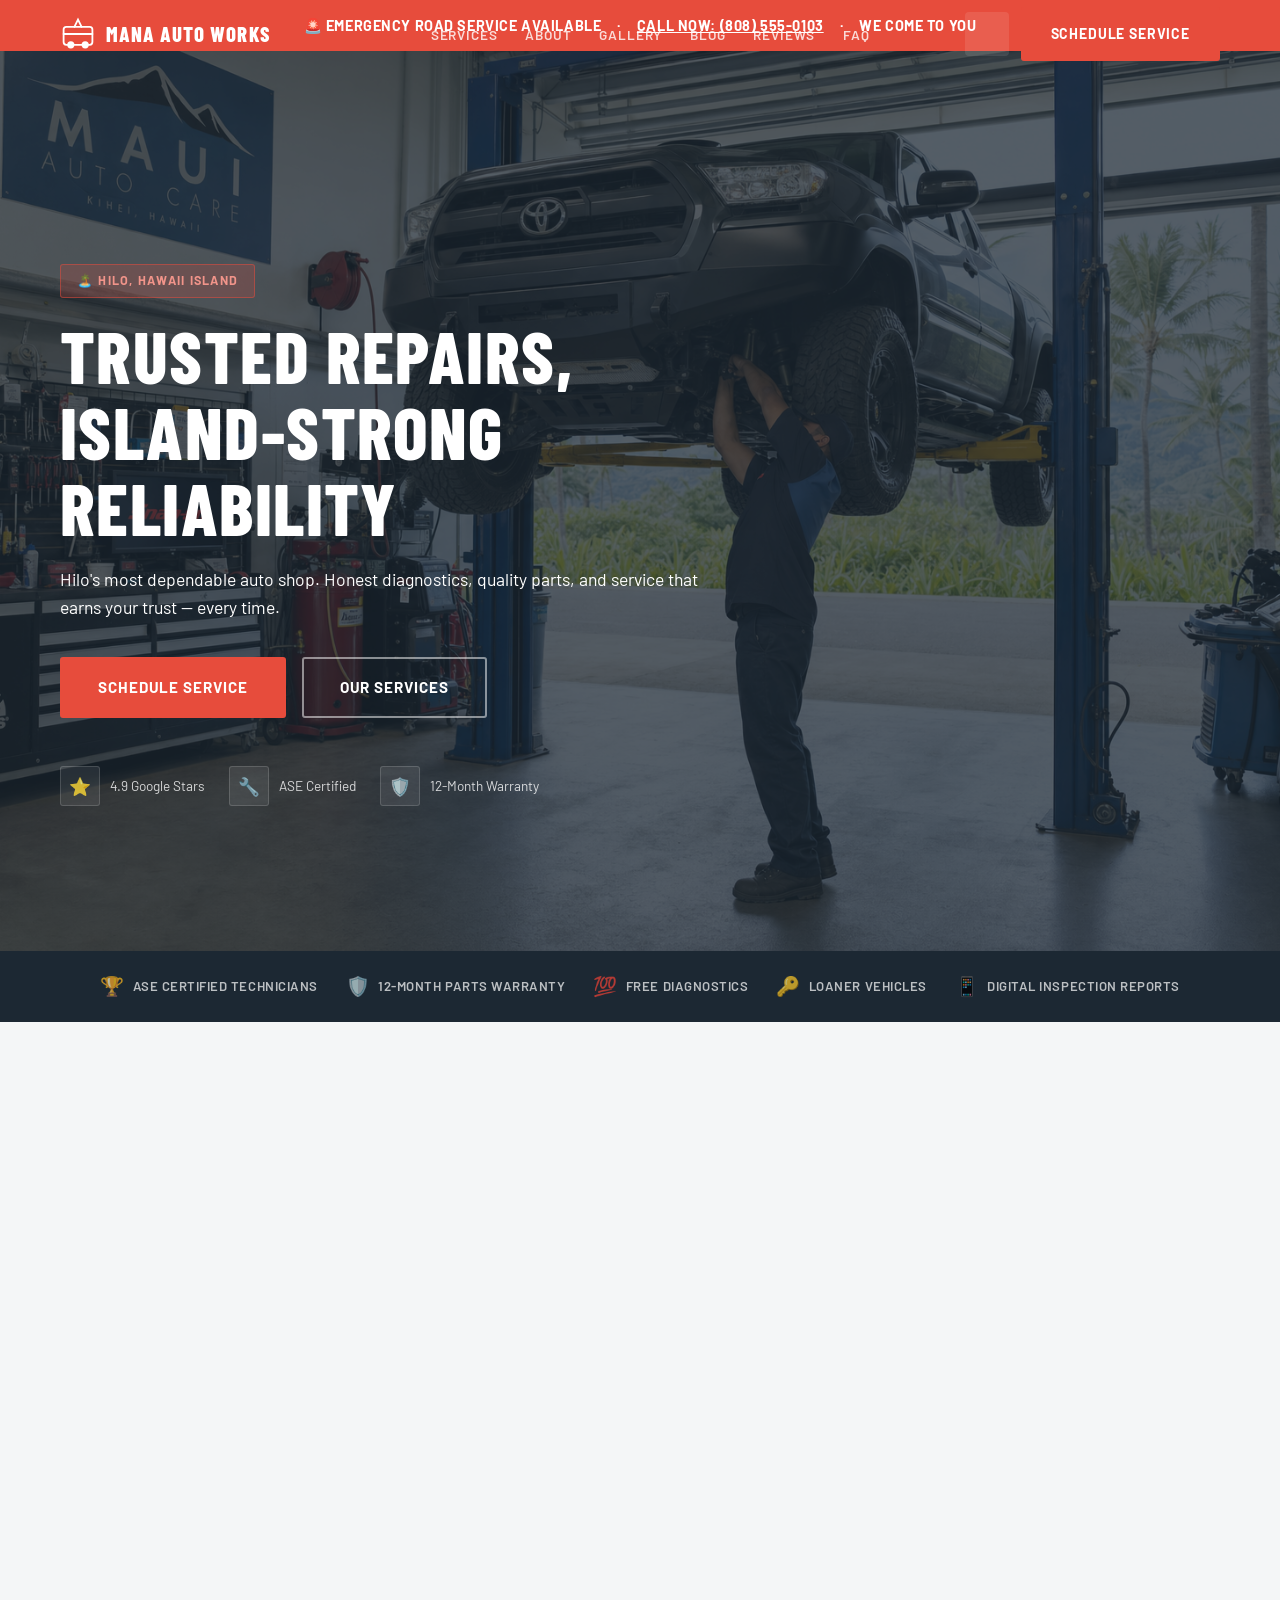
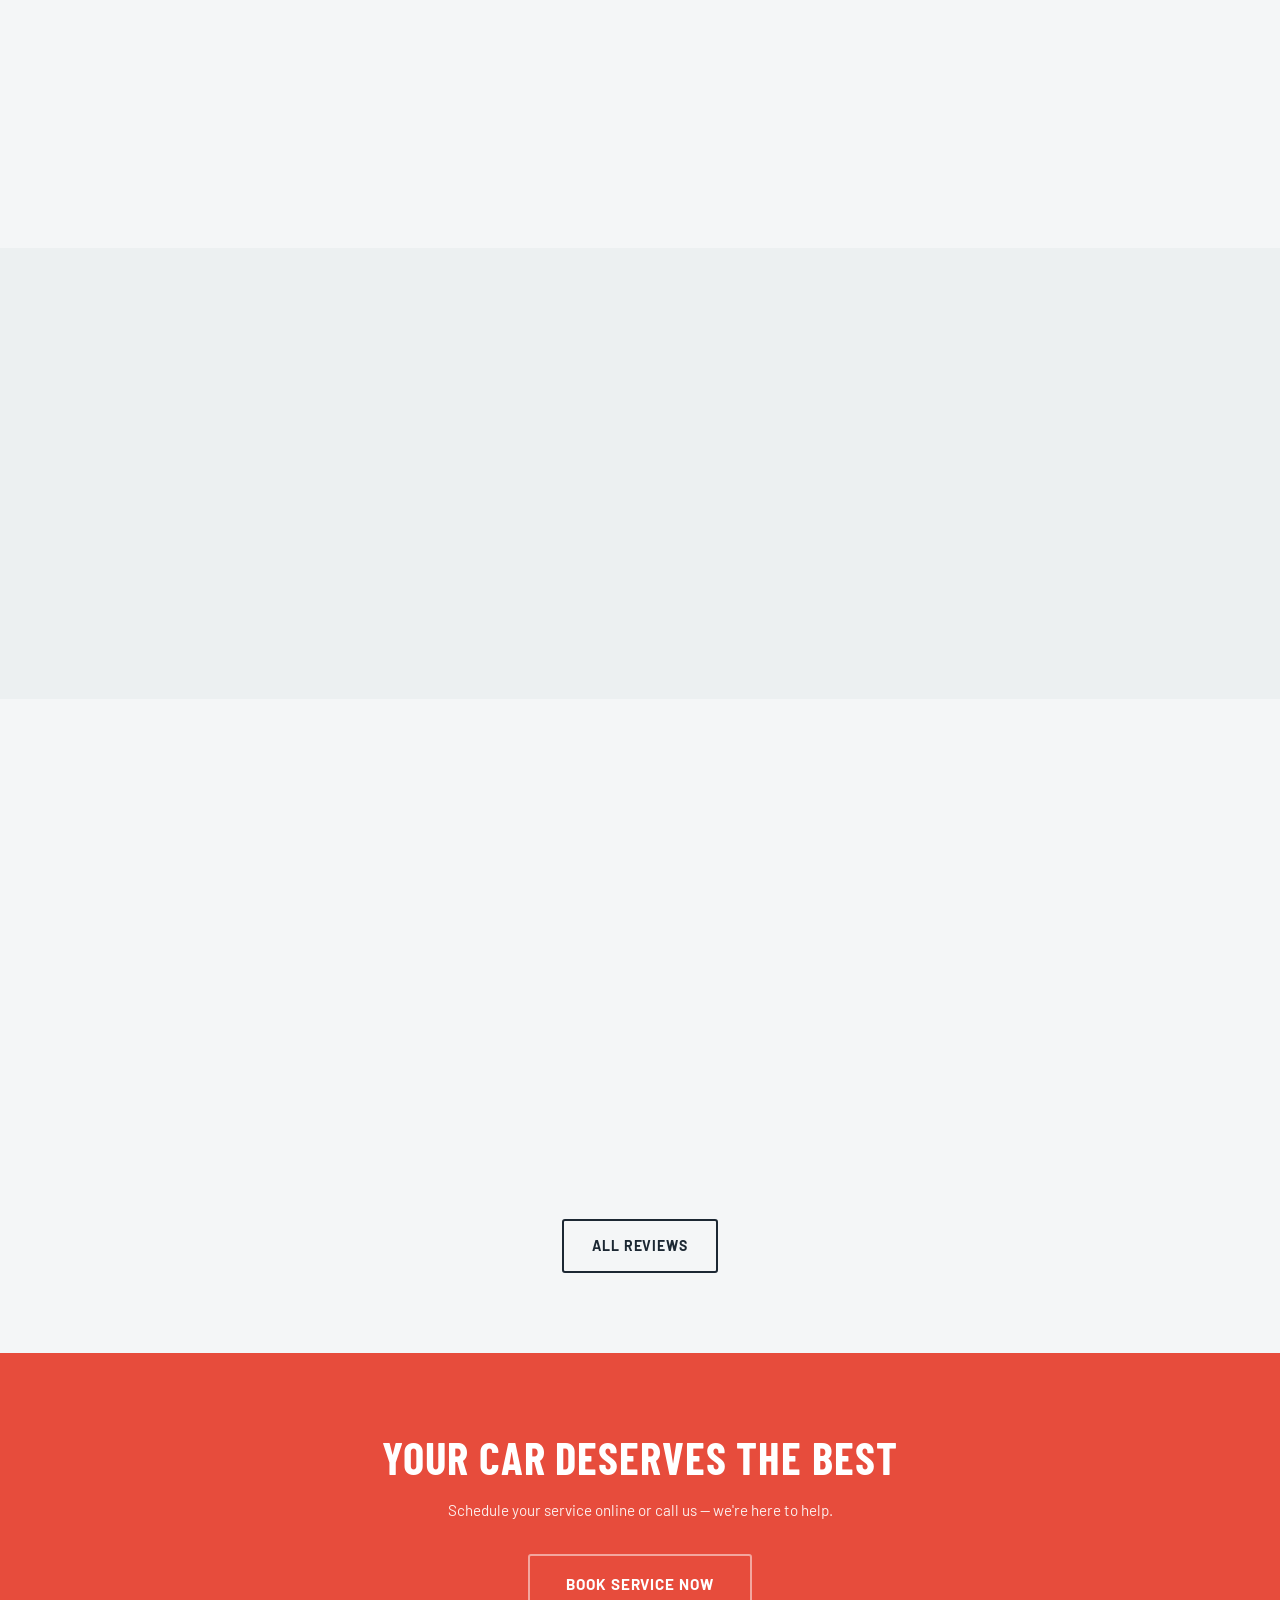
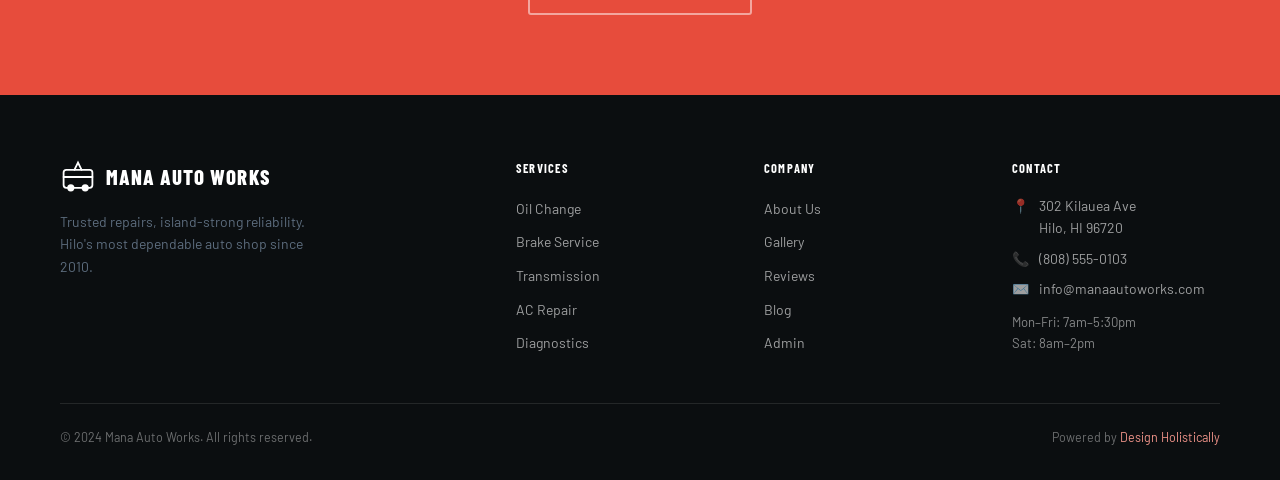
==== commit 63df2149: "feat: replace all picsum placeholders with AI-generated photorealistic images" ====
--- a/index.html
+++ b/index.html
@@ -11,6 +11,10 @@
   <script type="application/ld+json">
   {"@context":"https://schema.org","@type":"AutoRepair","name":"Mana Auto Works","description":"Trusted auto repair shop in Hilo, Hawaii Island.","telephone":"(808) 555-0103","address":{"@type":"PostalAddress","streetAddress":"302 Kilauea Ave","addressLocality":"Hilo","addressRegion":"HI","postalCode":"96720","addressCountry":"US"},"openingHours":["Mo-Fr 07:00-17:30","Sa 08:00-14:00"]}
   </script>
+  <link rel="icon" type="image/x-icon" href="images/favicon.ico">
+  <link rel="icon" type="image/png" sizes="32x32" href="images/favicon-32x32.png">
+  <link rel="icon" type="image/png" sizes="16x16" href="images/favicon-16x16.png">
+  <link rel="apple-touch-icon" sizes="180x180" href="images/apple-touch-icon.png">
 </head>
 <body class="page-wrapper">
   <header class="header">
--- a/css/style.css
+++ b/css/style.css
@@ -268,3 +268,8 @@
 .price-table td{padding:12px 20px;border-bottom:1px solid var(--border);font-size:0.9rem;}
 .price-table tr:hover td{background:var(--gray-100);}
 .price-tag{color:var(--accent);font-weight:700;font-family:var(--font-display);font-size:1.1rem;white-space:nowrap;}
+
+.hero h1, .hero p, .hero-content, .hero .eyebrow-label, .hero .tag { color: #fff !important; }
+
+[data-theme="dark"] .hero { background: transparent !important; }
+[data-theme="dark"] .hero-bg img { opacity: 1 !important; }
